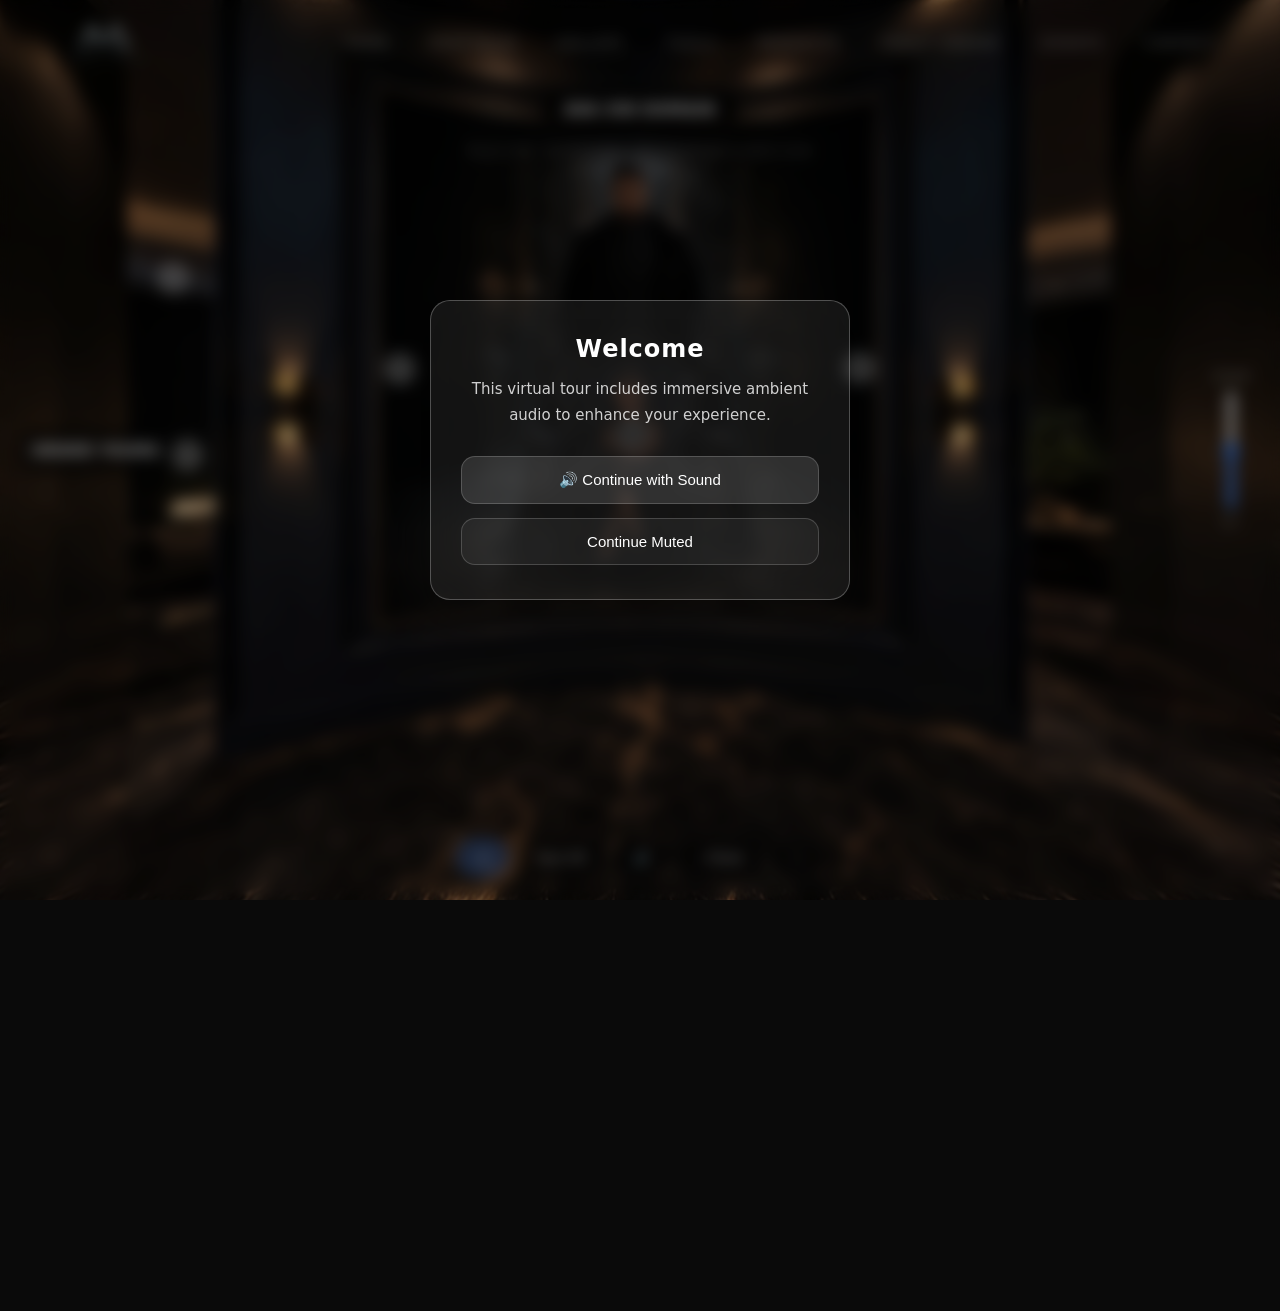
==== index.html @ 6f2251c4 "Add files via upload" ====
<!DOCTYPE html>
<html lang="en">
<head>
    <meta charset="UTF-8">
    <meta name="viewport" content="width=device-width, initial-scale=1.0, maximum-scale=1.0, user-scalable=no">
    <title>360 Virtual Tour Viewer</title>
    <link rel="stylesheet" href="./style.css">
</head>
<body>
<div id="audio-modal" class="audio-modal">
    <div class="audio-card">
        <h2>Welcome</h2>

        <p>
            This virtual tour includes immersive ambient audio to enhance your
            experience.
        </p>

        <div class="audio-actions">
            <button id="enable-audio" class="audio-btn primary">
                🔊 Continue with Sound
            </button>

            <button id="continue-muted" class="audio-btn">
                Continue Muted
            </button>
        </div>
    </div>
</div>

    <!-- 360 Panorama Viewer Element Layout Window Wrapper -->
    <div id="panorama"></div>
<nav>
<div class="container nav-wrapper">
    <div class="logo">
        <a href="../index.html">
            <img src="logo.png" alt="Ava Xin Logo">
            <span> </span>
        </a>
    </div>

    <input type="checkbox" id="menu-toggle" class="menu-toggle">
    <label for="menu-toggle" class="hamburger"><span>MENU</span> ☰</label>

   <div class="menu">
    <a href="../index.html">Home</a>
    <a href="#" onclick="comingSoon(event)">Portfolio</a>
    <a href="#" onclick="comingSoon(event)">Gallery</a>
    <a href="../viral-prompts/index.html">Tools</a> 
    <a href="../products/index.html">Products</a> 
    <a href="../family-studio-canvas/index.html">Family Canvas</a>
    <a href="../donate/index.html">Donate</a> 
    <a href="../contact/index.html">Contact</a>
</div>


</div>
</nav>

    <div id="hud">
    <div id="scene-title">AVA XIN DOMAIN</div>
    <div id="hint">Drag to look · Scroll to zoom · Click thumbnails to switch scene</div>
</div>
<div id="scene-switcher">
    <a class="scene-thumb order-btn" id="order-thumb" href="../contact/index.html">ORDER YOURS</a>
</div>
<div id="controls">
    <button class="ctrl-btn" id="autoplay-btn" onclick="toggleAutoplay()">⏸</button>
    <button class="ctrl-btn" id="gyro-btn" title="Toggle Gyro">Gyro Off</button>
    <button class="ctrl-btn" id="globalAudioToggle" title="Toggle Background Music">🔊</button>
    <button class="ctrl-btn" onclick="resetView()">⌂ Reset</button>
    <button class="ctrl-btn fullscreen-toggle" id="fullscreen-btn" onclick="toggleFullscreen()">⛶</button>
</div>
<div id="fov-slider">
    <label>ZOOM</label>
    <input type="range" id="fov" min="30" max="120" value="75" oninput="setFov(this.value)">
    <label id="fov-val">75°</label>
</div>



<footer>
<div class="container footer-grid">
    <div>
        <p>Developed by: Larrikin Manuel</p>
    </div>
    <div>
        <div class="footer-title">Quick Links</div>
        <ul>
            <li><a href="index.html">Home</a></li>
            <li><a href="portfolio.html">Portfolio</a></li>
            <li><a href="gallery.html">Gallery</a></li>
            <li><a href="products.html">Products</a></li>
        </ul>
    </div>
    <div>
        <div class="footer-title">Follow Me</div>
        <ul>
            <li><a href="#">Instagram</a></li>
            <li><a href="#">TikTok</a></li>
        </ul>
    </div>
</div>
<div class="copyright">
    &copy; 2026 Ava Xin. All rights reserved.
</div>
</footer>

<div id="comingSoonModal" class="modal-overlay">
<div class="modal-card">
  <h3>Feature Arriving Soon</h3>
  <p>We are currently building this section. Check back shortly!</p>
  <button class="btn modal-btn" onclick="closeModal()">Got it</button>
</div>
</div>

<!-- This instantly uses your existing CSS styles -->
<div id="errorModal" class="modal-overlay">
    <div class="modal-card">
        <h3>Error</h3>
        <p id="errorModalMessage">Order number not found. Please double-check and try again.</p>
        <button class="modal-btn" onclick="closeErrorModal()">Close</button>
    </div>
</div>

    
    <!-- Unified Media Pop-up Modal Window Panel Interface -->
    <div class="modal-overlay" id="mediaModal">
        <div class="modal-content">
            <!-- Close Button Element -->
            <button class="close-btn" id="closeModal">&times;</button>
            
            <!-- Dynamic Heading Title -->
            <h2 class="modal-title" id="modalTitle">TV Center Display</h2>
            
            <!-- Dynamic Context Feature Image -->
            <img src="" alt="Feature Art Frame Graphic" id="modalImage" style="width:100%; border-radius:8px; margin-bottom:15px; display:none;">
            
            <!-- Dynamic Subtext Descriptive Paragraph -->
            <p class="modal-subtext" id="modalSubtext">This is a custom subtext area.</p>
    
            <!-- Dynamic MP3 Audio Player Node -->
            <audio controls id="modalAudio">
                <source id="audioSource" src="" type="audio/mpeg">
                Your browser does not support the audio element.
            </audio>
        </div>
    </div>

    <!-- Background Music Audio Engine (Muted + Looping for Security Permissions) -->
<audio id="globalAmbientAudio" loop>
    <source src="alex-morgan-string-quartet-elegance-537464.mp3" type="audio/mpeg">
    Your browser does not support the audio element.
</audio>

    <!-- Custom Exterior JavaScript Architecture Links -->
    <script src="./pannellum.js"></script>
    <script src="./app.js"></script>
</body>
</html>
---- style.css ----
:root {
    /* Theme transformation: Replaced light blue canvas tokens with premium high-contrast values */
    --bg: #030712;               /* Deep black/dark blue studio void background */
    --primary: #ffffff;          /* Clean white typography baseline */
    --accent: #9333ea;           /* Premium radiant purple accent */
    --accent-secondary: #2563eb; /* Vibrant electric blue accent */
    --white: #111827;            /* Base panel surface card charcoal values */
    --text: #ffffff;             /* Universal white typography */
    --text-muted: #9ca3af;       /* Secondary body contrast alignment text */
}

* {
    margin: 0;
    padding: 0;
    box-sizing: border-box;
}

body {
    background: var(--bg);
    color: var(--text);
    font-family: 'Montserrat', sans-serif;
}

.container {
    width: 90%;
    max-width: 1400px;
    margin: auto;
}

.audio-modal{
    position:fixed;
    inset:0;
    display:flex;
    justify-content:center;
    align-items:center;

    background:rgba(0,0,0,.45);
    backdrop-filter:blur(8px);
    -webkit-backdrop-filter:blur(8px);

    z-index:9999;
}

.audio-card{

    width:min(420px,90vw);

    /* Same glass effect */
    background:rgba(255,255,255,.07);
    backdrop-filter:blur(25px);
    -webkit-backdrop-filter:blur(25px);

    border:1px solid rgba(255,255,255,.25);
    border-radius:20px;

    padding:34px 30px;

    box-shadow:0 15px 40px rgba(0,0,0,.3);

    color:#fff;
    text-align:center;
}

.audio-card h2{

    margin:0 0 14px;
    font-size:24px;
    font-weight:600;
    letter-spacing:.04em;
}

.audio-card p{

    margin:0;
    line-height:1.7;
    font-size:15px;
    opacity:.8;
}

.audio-actions{

    margin-top:28px;

    display:flex;
    flex-direction:column;
    gap:14px;
}

.audio-btn{

    width:100%;

    padding:14px 18px;

    color:#fff;
    font-size:15px;
    font-weight:500;

    background:rgba(255,255,255,.05);

    border:1px solid rgba(255,255,255,.18);
    border-radius:14px;

    cursor:pointer;

    transition:
        background .25s ease,
        border-color .25s ease,
        transform .25s ease,
        box-shadow .25s ease,
        text-shadow .25s ease;
}

.audio-btn:hover{

    background:rgba(255,255,255,.08);

    border-color:rgba(255,255,255,.35);

    text-shadow:0 0 10px rgba(255,255,255,.6);

    box-shadow:0 0 25px rgba(255,255,255,.12);

    transform:translateY(-2px);
}

.audio-btn.primary{

    background:rgba(255,255,255,.12);
}

.audio-btn.primary:hover{

    background:rgba(255,255,255,.18);
}

.audio-modal.hidden{

    opacity:0;
    visibility:hidden;
    pointer-events:none;

    transition:
        opacity .45s ease,
        visibility .45s ease;
}

/* ==========================================================================
   NAVIGATION HEADER
   ========================================================================== */
nav {
  background: transparent;     
  position: absolute;          /* Changed from sticky to absolute to sit on top of content */
  left: 0;                     /* Ensures it stretches from the left edge */
  right: 0;                    /* Ensures it stretches to the right edge */
  top: 0;
  z-index: 100;                /* Keeps the menu layered above the canvas/content */
}

.nav-wrapper {
  display: flex;
  justify-content: space-between;
  align-items: center;
  padding: 16px 0;             /* Tighter padding for a more compact, solid header bar */
  position: relative;
}

.logo {
  display: flex;
  flex-direction: column;
}

.logo img {
  width: 80px;
  height: auto;
  display: block;
}

.logo span {
  letter-spacing: 4px;
  font-size: 11px;
  color: var(--accent-secondary);
}

.logo h2 {
  color: #ffffff;
  font-family: 'Playfair Display', Georgia, serif;
  font-size: 36px;             /* Slightly optimized text size to match the cleaner header profile */
}

.menu {
  display: flex;
  gap: 40px;
  align-items: center;
}

/* MODIFIED: Muted base color and added transition */
.menu a {
  text-decoration: none;
  color: rgba(255, 255, 255, 0.65); /* Sleek, elegant semi-transparent silver */
  font-weight: 500;                 /* Slightly lighter weight for a high-end feel */
  text-transform: uppercase;
  font-size: 13px;
  letter-spacing: 1.5px;            /* Increased tracking for premium breathing room */
  transition: color 0.25s ease, text-shadow 0.25s ease; /* Fluid color fade animation */
}

/* ADDED: Interactive hover state that pulls colors from your brand gradient */
.menu a:hover {
  color: #9333ea;                   /* Transitions cleanly into your purple brand accent */
  text-shadow: 0 0 10px rgba(147, 51, 234, 0.4); /* Subtle upscale ambient neon glow */
}

/* ADDED: Active page indicator class (Optional use: add class="active" to current link in HTML) */
.menu a.active {
  color: var(--accent);
  font-weight: 600;
}

.btn, .submitOrderNumber {
  background: linear-gradient(135deg, var(--accent-secondary), var(--accent));
  color: white;
  text-decoration: none;
  padding: 10px 22px;          /* Cleaned up layout depth metrics */
  border-radius: 6px;
  font-weight: 600;
  transition: 0.3s ease;
  border: none;
  cursor: pointer;
  box-shadow: 0px 4px 15px rgba(147, 51, 234, 0.3);
}

.btn:hover {
  transform: translateY(-2px);
  box-shadow: 0px 6px 20px rgba(147, 51, 234, 0.5);
}

.menu-toggle {
  display: none;
}

.hamburger {
  display: none;
  font-size: 24px;
  cursor: pointer;
  color: var(--text);
  order: 2;
  align-items: center;
  gap: 8px;
  font-weight: 600;
}

.hamburger span {
  font-size: 13px;
  font-family: 'Montserrat', sans-serif;
  letter-spacing: 1px;
  text-transform: uppercase;
}




@media(max-width:992px){
    .hamburger { display: flex; }
    .menu {
        display: none;
        flex-direction: column;
        position: absolute;
        top: calc(100% + 12px);      /* Creates a clean gap below the header bar */
        left: 5%;                    /* Centers the floating box on mobile viewports */
        width: 90%;                  /* Prevents full-width spill for a cleaner card look */
        
        /* Core Glassmorphism Engine */
        background: rgba(255, 255, 255, 0.07);     
        backdrop-filter: blur(25px);               
        -webkit-backdrop-filter: blur(25px);       
        
        /* Elegant Glass Border & Radii Setup */
        border: 1px solid rgba(255, 255, 255, 0.25); 
        border-radius: 20px;         /* Match the sleek rounded corner look */
        
        padding: 30px 24px;
        box-shadow: 0 15px 40px rgba(0, 0, 0, 0.3);
        gap: 20px;
        text-align: left;            /* Left-aligned to copy the reference look perfectly */
    }
    
    /* Sleek link layout & crisp text styling */
    .menu a { 
        color: #ffffff; 
        font-weight: 500;
        font-size: 15px;
        letter-spacing: 0.03em;
        display: block;
        padding-bottom: 12px; 
        /* Adds the clean divider line between menu links from your image */
        border-bottom: 1px solid rgba(255, 255, 255, 0.1); 
        transition: text-shadow 0.2s ease, opacity 0.2s ease;
    }
    
    /* Removes the bottom line border from the last link in the list */
    .menu a:last-child {
        border-bottom: none;
        padding-bottom: 0;
    }
    
    /* MODIFIED: Only the text illuminates with a soft white glow */
    .menu a:hover {
        color: #ffffff;          
        text-shadow: 0 0 10px rgba(255, 255, 255, 0.6); /* Clean, atmospheric text luminescence */
        opacity: 1;                                    /* Ensures text stays fully crisp while glowing */
    }
    
    .menu-toggle:checked ~ .menu { display: flex; }
    .nav-btn { padding: 10px 18px; font-size: 13px; }

  #hud {
        position: absolute;
        left: 50%;
        top: 20px;
        transform: translateX(-50%);
        text-align: center;
        width: 100%;
        
        /* Adjusts spacing on mobile displays so it does not collide with your burger menu header */
        top: 70px; 
        pointer-events: none;
        z-index: 10;
    }
    
    #scene-title {
        font-size: 16px;
    }
}


/* ==========================================================================
   CONTACT PAGE TARGET LAYOUT RULES
   ========================================================================== */
.contact-section {
    padding: 60px 0;
}

.booking-grid {
    display: grid;
    grid-template-columns: 1.2fr 0.8fr;
    gap: 40px;
    align-items: start;
}

.section-title {
    font-family: 'Playfair Display', Georgia, serif;
    font-size: 3rem;
    color: #ffffff;
    margin-bottom: 25px;
}

.card {
    background: #111827;           /* Upgraded block panels to charcoal dark room profiles */
    border-radius: 16px;
    padding: 40px;
    box-shadow: 0 20px 45px rgba(0, 0, 0, 0.5);
    border: 1px solid #1f2937;
}

form {
    display: flex;
    flex-direction: column;
    gap: 20px;
}

input, select, textarea {
    padding: 16px;
    border: 1px solid #374151;    /* Clean dark grey field perimeter tracks */
    border-radius: 8px;
    font-family: inherit;
    font-size: 14px;
    color: #ffffff;                /* Input text becomes crisp white */
    background: #1f2937;           /* Clean dark insert canvas container slot look */
    transition: border-color 0.3s ease, box-shadow 0.3s ease;
}

input:focus, select:focus, textarea:focus {
    outline: none;
    border-color: #2563eb;         /* Focus glowing border indicator tracker keys */
    box-shadow: 0 0 10px rgba(37, 99, 235, 0.2);
}

textarea {
    min-height: 160px;
    resize: vertical;
}

/* ==========================================================================
   STATS DETAILS PANEL RULES
   ========================================================================== */
.stats-list {
    list-style: none;
    margin-top: 20px;
}

.stats-list li {
    display: flex;
    justify-content: space-between;
    padding: 14px 0;
    border-bottom: 1px solid #1f2937; /* Dark framing split dividers lines */
    font-size: 15px;
}

.stats-list li span:first-child {
    font-weight: 600;
    color: var(--text-muted);     /* Secondary descriptive content elements text colors mapping */
}

.stats-list li span:last-child {
    font-weight: 700;
    color: #9333ea;                /* Price nodes highlights shift to accent purple keys */
}

.contact-meta-info {
    margin-top: 30px;
    font-size: 14px;
    color: var(--text-muted);
    line-height: 1.6;
}

/* ==========================================================================
   GLOBAL BRAND FOOTER
   ========================================================================== */
footer { 
    background: #030712; 
    margin-top: 80px; 
    border-top: 1px solid #1f2937; 
}
.footer-grid { 
    display: grid; 
    grid-template-columns: 2fr 1fr 1fr 1fr; 
    gap: 40px; 
    padding: 60px 0; 
}
.footer-title { 
    color: #ffffff; 
    margin-bottom: 15px; 
    font-weight: 600; 
}
footer ul { list-style: none; }
footer li { margin-bottom: 10px; }
footer a { text-decoration: none; color: var(--text-muted); transition: color 0.2s ease; }
footer a:hover { color: #2563eb; }
.copyright { text-align: center; padding: 20px; color: #4b5563; border-top: 1px solid #1f2937; }

/* ==========================================================================
   CUSTOM POPUP MODAL
   ========================================================================== */
.modal-overlay {
    display: none;
    position: fixed;
    top: 0;
    left: 0;
    width: 100%;
    height: 100%;
    background: rgba(3, 7, 18, 0.85); /* Solid translucent glass backdrop */
    backdrop-filter: blur(8px);
    z-index: 1000;
    justify-content: center;
    align-items: center;
}

.modal-card {
    background: #111827;
    padding: 40px;
    border-radius: 16px;
    max-width: 400px;
    width: 90%;
    text-align: center;
    box-shadow: 0 25px 60px rgba(0, 0, 0, 0.6);
    border: 1px solid #1f2937;
    animation: modalFadeIn 0.3s ease forwards;
}

.modal-card h3 {
    font-family: 'Playfair Display', Georgia, serif;
    font-size: 28px;
    color: #ffffff;
    margin-bottom: 12px;
}

.modal-card p {
    color: var(--text-muted);
    font-size: 15px;
    line-height: 1.5;
    margin-bottom: 28px;
}

.modal-btn {
    width: 100%;
    padding: 14px;
    background: linear-gradient(135deg, #2563eb, #9333ea); /* Connects button structures directly to global theme elements */
    color: #ffffff;
    border: none;
    border-radius: 6px;
    font-weight: 600;
    cursor: pointer;
}

/* ==========================================================================
   RESPONSIVE LAYOUT BREAKPOINTS
   ========================================================================== */
@media(max-width: 992px) {
    .booking-grid { grid-template-columns: 1fr; gap: 30px; }
    .footer-grid { grid-template-columns: 1fr; }
}

* {
    box-sizing: border-box;
    margin: 0;
    padding: 0;
}

html, body {
    width: 100%;
    height: 100%;
    overflow: hidden;
    font-family: 'Segoe UI', Tahoma, Geneva, Verdana, sans-serif;
}

/* 360 Viewer Container */
#panorama {
    width: 100vw;
    height: 100vh;
    display: block;
    background-color: #000;
    
    /* CRITICAL FOR PHONES: Stops the phone web browser from blocking custom finger swipes */
    touch-action: none; 
}

/* Ensure the canvas element inside follows the rule */
#panorama canvas {
    touch-action: none;
}

/* Ensure the modal text box ignores the page pinch scale */
.modal-overlay, .modal-content, textarea {
    touch-action: auto !important; 
}

/* Custom Glowing Hotspot Style */
.custom-hotspot {
    height: 24px;
    width: 25px;
     background: rgba(255, 255, 255, 0.3);
    border-radius: 50%;
    border-radius: 50%;
    cursor: pointer;
    box-shadow: 0 0 10px rgba(255, 255, 255, 0.8), inset 0 0 5px #fff;
    display: flex;
    align-items: center;
    justify-content: center;
    transition: transform 0.2s ease;
    animation: pulsateGlow 2s infinite ease-in-out;
}

.custom-hotspot::after {
    content: '';
    width: 10px;
    height: 10px;
    background: #fff;
    border-radius: 50%;
}

.custom-hotspot:hover {
    transform: scale(1.2);
    background: #ffffff;
    box-shadow: 0 0 15px #ffffff;
}

/*@keyframes pulsateGlow {
    0% { transform: scale(0.95); opacity: 0.7; }
    50% { transform: scale(1.05); opacity: 1; box-shadow: 0 0 15px rgba(255,255,255,0.9); }
    100% { transform: scale(0.95); opacity: 0.7; }
} */

/* Modal Window Styles */
.modal-overlay {
    position: fixed;
    top: 0; left: 0;
    width: 100%; height: 100%;
    background: rgba(0, 0, 0, 0.4);
    backdrop-filter: blur(8px); /* Frost-blur filter background accent layer */
    -webkit-backdrop-filter: blur(8px);
    display: flex;
    align-items: center;
    justify-content: center;
    opacity: 0;
    pointer-events: none;
    transition: opacity 0.3s ease;
    z-index: 1000;
}

.modal-overlay.active {
    opacity: 1;
    pointer-events: auto;
}


.modal-content {
    background: rgba(255, 255, 255, 0.85);
    backdrop-filter: blur(10px);
    border: 1px solid rgba(255, 255, 255, 0.4);
    padding: 30px;
    border-radius: 16px;
    width: 90%;
    max-width: 440px;
    position: relative;
    box-shadow: 0 10px 30px rgba(0, 0, 0, 0.2);
    box-sizing: border-box;
}


.modal-overlay.active .modal-content {
    transform: translateY(0);
}

.close-btn {
    position: absolute;
    top: 15px; right: 15px;
    background: none; border: none;
    font-size: 1.8rem; color: #555;
    cursor: pointer;
    transition: color 0.2s ease;
}

.close-btn:hover {
    color: #333;
}

.modal-title {
    font-size: 1.5rem;
    color: #333;
    margin-bottom: 8px;
}

.modal-subtext {
    font-size: 0.95rem;
    color: #666;
    line-height: 1.5;
    margin-bottom: 20px;
}

audio {
    width: 100%;
    margin-top: 10px;
    outline: none;
}

/* Music button inherits shared control styling from the bottom controls bar */
#globalAudioToggle {
    background: rgba(0, 0, 0, 0.65);
    border: 1px solid rgba(255, 255, 255, 0.15);
    backdrop-filter: blur(12px);
    color: #fff;
    padding: 10px 18px;
    border-radius: 24px;
    font-family: inherit;
    font-size: 13px;
    font-weight: 600;
    cursor: pointer;
    transition: all 0.2s ease;
    display: inline-flex;
    align-items: center;
    justify-content: center;
    gap: 6px;
    text-decoration: none;
}

#globalAudioToggle:hover {
    background: rgba(255, 255, 255, 0.15);
    border-color: rgba(255, 255, 255, 0.3);
    transform: translateY(-1px);
}



    * { margin: 0; padding: 0; box-sizing: border-box; }
    body { background: #0a0a0a; font-family: 'Segoe UI', system-ui, sans-serif; overflow: hidden; width: 100vw; height: 100vh; }
    #canvas-container { width: 100vw; height: 100vh; cursor: grab; }
    #canvas-container:active { cursor: grabbing; }
    canvas { display: block; }

    #hud { position: fixed; top: 90px; left: 50%; transform: translateX(-50%); display: flex; flex-direction: column; align-items: center; gap: 8px; z-index: 10; pointer-events: none; }
    #scene-title { background: rgba(0,0,0,0.65); border: 1px solid rgba(255,255,255,0.15); backdrop-filter: blur(12px); color: #fff; padding: 10px 24px; border-radius: 30px; font-size: 15px; font-weight: 700; letter-spacing: 0.04em; }
    #hint { background: rgba(0,0,0,0.45); border: 1px solid rgba(255,255,255,0.08); backdrop-filter: blur(8px); color: rgba(255,255,255,0.55); padding: 5px 14px; border-radius: 20px; font-size: 11px; }

    #scene-switcher { position: fixed; left: 20px; top: 50%; transform: translateY(-50%); display: flex; flex-direction: column; gap: 10px; z-index: 10; }
    .scene-thumb { width: 76px; height: 50px; border-radius: 10px; overflow: hidden; cursor: pointer; border: 2px solid rgba(255,255,255,0.12); transition: all 0.22s; position: relative; box-shadow: 0 2px 12px rgba(0,0,0,0.5); }
    .scene-thumb:hover { border-color: rgba(255,255,255,0.5); transform: scale(1.07); }
    .scene-thumb.active { border-color: #3b82f6; box-shadow: 0 0 0 2px rgba(59,130,246,0.45), 0 4px 16px rgba(0,0,0,0.6); }
    .scene-thumb img { width: 100%; height: 100%; object-fit: cover; display: block; }
    .thumb-label { position: absolute; bottom: 0; left: 0; right: 0; background: rgba(0,0,0,0.62); color: #fff; font-size: 9px; text-align: center; padding: 2px 0; font-weight: 600; letter-spacing: 0.04em; }

    /* When the thumbnail is used as an order button */
    .scene-thumb.order-btn {
        display: inline-flex;
        align-items: center;
        justify-content: center;
        width: auto;
        min-width: 80px;
        height: 40px;
        padding: 6px 10px;
        border-radius: 12px;
        background: rgba(0,0,0,0.65);
        border: 1px solid rgba(255,255,255,0.12);
        color: #fff;
        font-weight: 700;
        text-decoration: none;
        box-shadow: 0 4px 12px rgba(0,0,0,0.35);
    }

    .scene-thumb.order-btn:hover { transform: none; background: rgba(255,255,255,0.05); }

    #controls { position: fixed; bottom: 24px; left: 50%; transform: translateX(-50%); display: flex; gap: 10px; z-index: 10; flex-wrap: nowrap; justify-content: center; }
    .ctrl-btn { background: rgba(0,0,0,0.65); border: 1px solid rgba(255,255,255,0.15); backdrop-filter: blur(12px); color: #fff; padding: 10px 18px; border-radius: 24px; font-size: 13px; cursor: pointer; transition: all 0.2s; text-decoration: none; display: inline-flex; align-items: center; justify-content: center; }
    .ctrl-btn:hover { background: rgba(255,255,255,0.15); border-color: rgba(255,255,255,0.3); }
    .ctrl-btn.active { background: rgba(59,130,246,0.4); border-color: rgba(59,130,246,0.6); }

    body.is-fullscreen #hud,
    body.is-fullscreen #scene-switcher,
    body.is-fullscreen #fov-slider {
        opacity: 0;
        visibility: hidden;
        pointer-events: none;
    }

    /* Keep only fullscreen toggle visible when in fullscreen */
    body.is-fullscreen #controls {
        opacity: 1;
        visibility: visible;
        pointer-events: auto;
        left: auto !important;
        right: 0 !important;
        transform: none !important;
        width: auto !important;
        justify-content: flex-end !important;
    }

    body.is-fullscreen #controls .ctrl-btn:not(.fullscreen-toggle) {
        display: none !important;
    }

    /* Hide HUD container and scene-switcher explicitly */
    body.is-fullscreen #hud,
    body.is-fullscreen #scene-switcher {
        display: none !important;
    }

    /* Ensure fullscreen toggle is still visible and accessible in fullscreen */
    body.is-fullscreen .fullscreen-toggle {
        display: inline-flex !important;
        position: fixed !important;
        bottom: 20px !important;
        right: 20px !important;
        left: auto !important;
        top: auto !important;
        z-index: 100000 !important;
        pointer-events: auto !important;
    }

    #fov-slider { position: fixed; right: 24px; top: 50%; transform: translateY(-50%); display: flex; flex-direction: column; align-items: center; gap: 8px; z-index: 10; }
    #fov-slider label { color: rgba(255,255,255,0.45); font-size: 10px; font-weight: 600; letter-spacing: 0.08em; }
    input[type=range] { writing-mode: vertical-lr; direction: rtl; height: 120px; accent-color: #3b82f6; }

    #fade-overlay { position: fixed; inset: 0; background: #000; opacity: 0; pointer-events: none; transition: opacity 0.35s; z-index: 5; }
    #fade-overlay.fading { opacity: 1; }

    #loading { position: fixed; inset: 0; display: flex; flex-direction: column; align-items: center; justify-content: center; background: #0a0a0a; z-index: 100; gap: 16px; transition: opacity 0.4s; }
    .spinner { width: 48px; height: 48px; border: 3px solid rgba(255,255,255,0.1); border-top-color: #3b82f6; border-radius: 50%; animation: spin 0.8s linear infinite; }
    @keyframes spin { to { transform: rotate(360deg); } }
    #loading p { color: rgba(255,255,255,0.5); font-size: 14px; }
    #loading-bar-wrap { width: 200px; height: 3px; background: rgba(255,255,255,0.1); border-radius: 2px; overflow: hidden; }
    #loading-bar { height: 100%; background: #3b82f6; width: 0%; transition: width 0.3s; border-radius: 2px; }

    @media (max-width: 768px) {
        #hud { top: 12px; gap: 6px; }
        #scene-title { padding: 8px 16px; font-size: 13px; }
        #hint { padding: 4px 10px; font-size: 10px; }

        #scene-switcher { left: 12px; gap: 8px; }
        .scene-thumb { width: 58px; height: 38px; border-radius: 8px; }

        #controls { bottom: 16px; gap: 8px; }
        .ctrl-btn { padding: 8px 12px; font-size: 12px; border-radius: 20px; }

        #fov-slider { right: 12px; gap: 6px; }
        #fov-slider label { font-size: 9px; }
        input[type=range] { height: 90px; }

        #globalAudioToggle {
            padding: 8px 12px;
            font-size: 0.8rem;
        }

        .modal-content { width: 94%; padding: 20px; max-width: 360px; }
        .modal-title { font-size: 1.2rem; }
        .modal-subtext { font-size: 0.85rem; }
    }
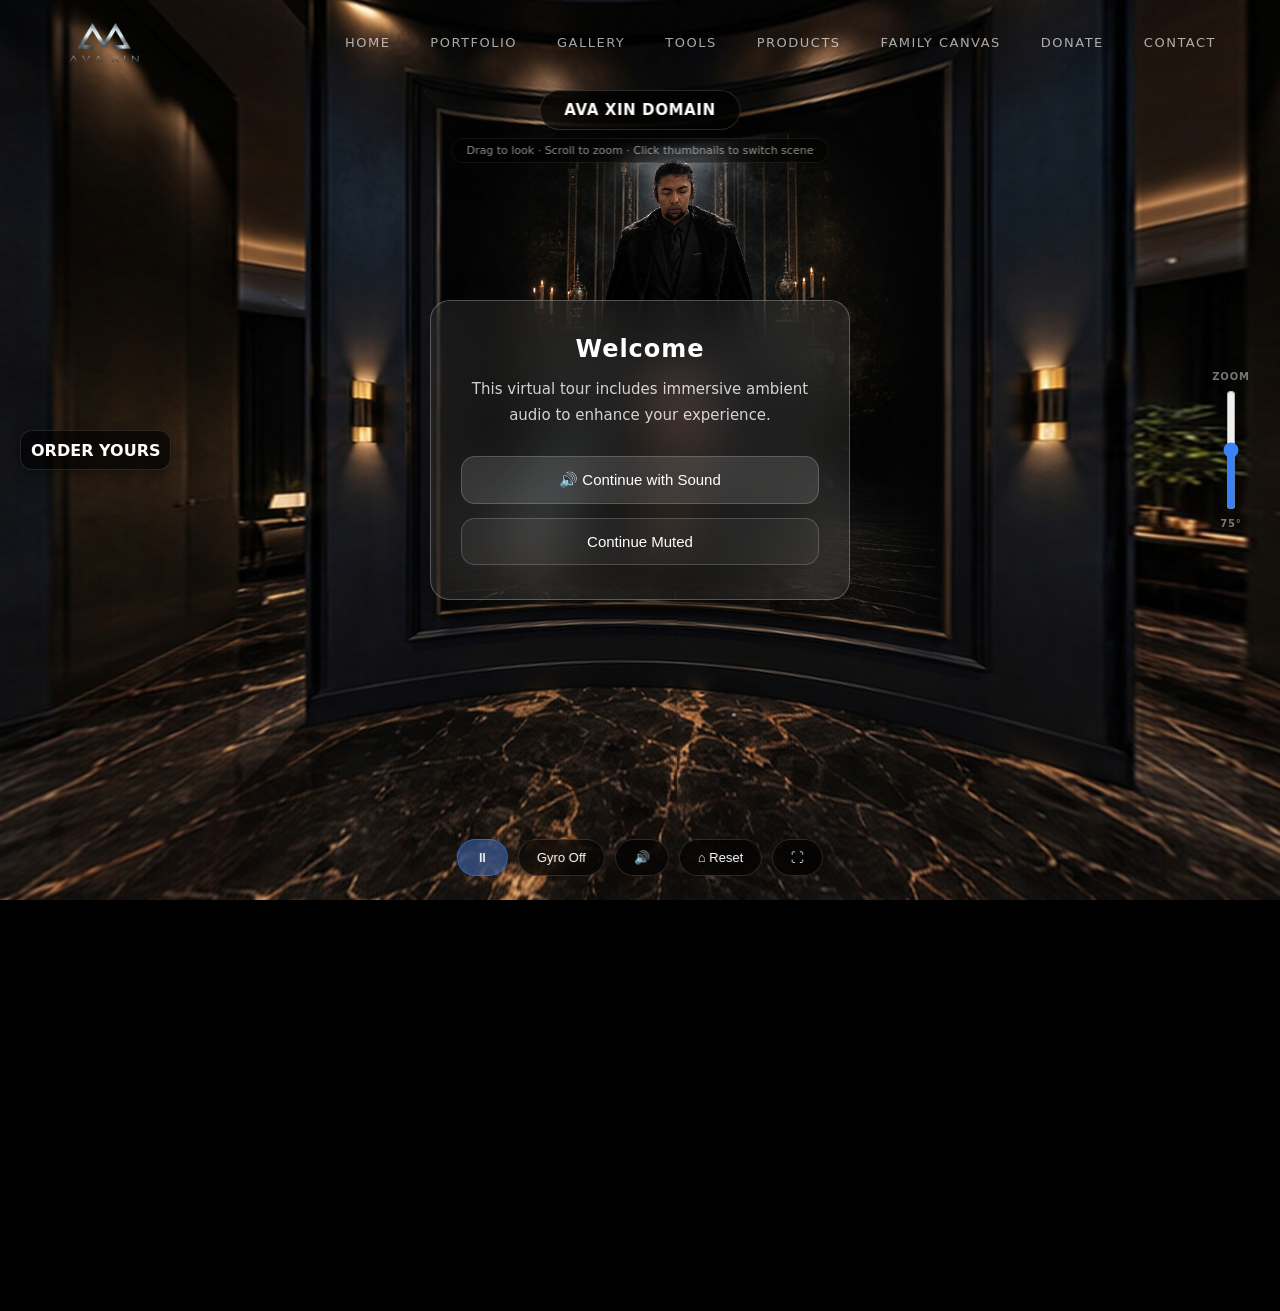
==== commit a4801cc7: "update files from home" ====
--- a/index.html
+++ b/index.html
@@ -134,7 +134,9 @@
             <h2 class="modal-title" id="modalTitle">TV Center Display</h2>
             
             <!-- Dynamic Context Feature Image -->
-            <img src="" alt="Feature Art Frame Graphic" id="modalImage" style="width:100%; border-radius:8px; margin-bottom:15px; display:none;">
+            <div class="modal-image-shell" id="modalImageShell">
+                <img src="" alt="Feature Art Frame Graphic" id="modalImage" style="width:100%; border-radius:8px; margin-bottom:15px; display:none;">
+            </div>
             
             <!-- Dynamic Subtext Descriptive Paragraph -->
             <p class="modal-subtext" id="modalSubtext">This is a custom subtext area.</p>
--- a/style.css
+++ b/style.css
@@ -7,6 +7,8 @@
     --white: #111827;            /* Base panel surface card charcoal values */
     --text: #ffffff;             /* Universal white typography */
     --text-muted: #9ca3af;       /* Secondary body contrast alignment text */
+    --hotspot-size: 120px;
+    --hotspot-scale: 1;
 }
 
 * {
@@ -26,6 +28,8 @@
     max-width: 1400px;
     margin: auto;
 }
+
+
 
 .audio-modal{
     position:fixed;
@@ -34,12 +38,21 @@
     justify-content:center;
     align-items:center;
 
-    background:rgba(0,0,0,.45);
-    backdrop-filter:blur(8px);
-    -webkit-backdrop-filter:blur(8px);
+    opacity:1;
+    visibility:visible;
+
+    transition:opacity .4s ease, visibility .4s ease;
 
     z-index:9999;
 }
+
+.audio-modal.hidden{
+    opacity:0;
+    visibility:hidden;
+    pointer-events:none;
+}
+
+
 
 .audio-card{
 
@@ -59,6 +72,25 @@
 
     color:#fff;
     text-align:center;
+        animation:modalIn .55s cubic-bezier(.22,1,.36,1);
+
+}
+
+
+
+@keyframes modalIn{
+
+    from{
+
+        opacity:0;
+        transform:translateY(25px) scale(.96);
+    }
+
+    to{
+
+        opacity:1;
+        transform:translateY(0) scale(1);
+    }
 }
 
 .audio-card h2{
@@ -522,6 +554,11 @@
     height: 100%;
     overflow: hidden;
     font-family: 'Segoe UI', Tahoma, Geneva, Verdana, sans-serif;
+    -webkit-text-size-adjust: 100%;
+    text-size-adjust: 100%;
+    touch-action: none;
+    overscroll-behavior: none;
+    background: #000;
 }
 
 /* 360 Viewer Container */
@@ -547,13 +584,20 @@
 
 /* Custom Glowing Hotspot Style */
 .custom-hotspot {
-    height: 24px;
-    width: 25px;
-     background: rgba(255, 255, 255, 0.3);
+    width: var(--hotspot-size);
+    height: var(--hotspot-size);
+    background: transparent !important;
+
+    min-width: 150px;
+    min-height: 220px;
+
+    max-width: 10;
+    max-height: 20px;
+    background: rgba(255, 255, 255, 0.3);
     border-radius: 50%;
-    border-radius: 50%;
+    border-radius: 0;
     cursor: pointer;
-    box-shadow: 0 0 10px rgba(255, 255, 255, 0.8), inset 0 0 5px #fff;
+    /*box-shadow: 0 0 10px rgba(255, 255, 255, 0.8), inset 0 0 5px #fff;*/
     display: flex;
     align-items: center;
     justify-content: center;
@@ -561,18 +605,37 @@
     animation: pulsateGlow 2s infinite ease-in-out;
 }
 
+.custom-hotspot.heroimage {
+    width: 350px !important;
+    height: 1000px !important;
+    min-width: 350 !important;
+    max-width: 1000px !important;
+    min-height: 350px !important;
+    max-height: 1000px !important;
+    background: transparent !important;
+    border-radius: 0% !important; 
+    border: none !important;
+    animation: none !important; /* Stops the pulsating animation */
+}
+
+.custom-hotspot.heroimage::after {
+   display: none !important;
+}
+
 .custom-hotspot::after {
     content: '';
-    width: 10px;
-    height: 10px;
-    background: #fff;
+    width: calc(var(--hotspot-size) * 0.55);
+    height: calc(var(--hotspot-size) * 0.55);
+    background: transparent !important;
     border-radius: 50%;
+    display: none !important;
+
 }
 
 .custom-hotspot:hover {
     transform: scale(1.2);
-    background: #ffffff;
-    box-shadow: 0 0 15px #ffffff;
+    /*background: #ffffff;*/
+    /*box-shadow: 0 0 15px #ffffff;*/
 }
 
 /*@keyframes pulsateGlow {
@@ -584,11 +647,10 @@
 /* Modal Window Styles */
 .modal-overlay {
     position: fixed;
-    top: 0; left: 0;
-    width: 100%; height: 100%;
-    background: rgba(0, 0, 0, 0.4);
-    backdrop-filter: blur(8px); /* Frost-blur filter background accent layer */
-    -webkit-backdrop-filter: blur(8px);
+    inset: 0;
+    width: 100vw;
+    height: 100vh;
+    background: rgba(0, 0, 0, 0.96);
     display: flex;
     align-items: center;
     justify-content: center;
@@ -596,6 +658,7 @@
     pointer-events: none;
     transition: opacity 0.3s ease;
     z-index: 1000;
+    padding: 24px;
 }
 
 .modal-overlay.active {
@@ -603,32 +666,91 @@
     pointer-events: auto;
 }
 
+.modal-overlay.active .modal-content {
+    opacity: 1;
+    transform: scale(1);
+}
 
 .modal-content {
-    background: rgba(255, 255, 255, 0.85);
-    backdrop-filter: blur(10px);
-    border: 1px solid rgba(255, 255, 255, 0.4);
-    padding: 30px;
-    border-radius: 16px;
-    width: 90%;
-    max-width: 440px;
+    width: min(92vw, 1100px);
+    height: min(88vh, 860px);
+    max-width: 1100px;
+    max-height: 860px;
     position: relative;
-    box-shadow: 0 10px 30px rgba(0, 0, 0, 0.2);
+    background: transparent;
+    padding: 0;
+    border: none;
+    border-radius: 0;
+    box-shadow: none;
     box-sizing: border-box;
-}
-
-
-.modal-overlay.active .modal-content {
-    transform: translateY(0);
-}
+    touch-action: none;
+    user-select: none;
+    -webkit-user-select: none;
+    overflow: hidden;
+    opacity: 0;
+    transform: scale(0.96);
+    transition: opacity 0.25s ease, transform 0.25s ease;
+}
+
+.modal-image-shell {
+    width: 100%;
+    height: 100%;
+    overflow: hidden;
+    display: flex;
+    align-items: center;
+    justify-content: center;
+    background: transparent;
+    touch-action: none;
+    border: 12px solid rgba(0, 0, 0, 0.7);
+    box-sizing: border-box;
+    border-radius: 18px;
+    box-shadow: 0 20px 60px rgba(0, 0, 0, 0.45);
+}
+
+#modalImage {
+    display: block;
+    width: 100%;
+    height: 100%;
+    max-width: 100%;
+    max-height: 100%;
+    object-fit: contain;
+    transform-origin: center center;
+    transition: transform 0.12s ease-out;
+    touch-action: none;
+    user-select: none;
+    -webkit-user-select: none;
+    -webkit-user-drag: none;
+    border: 0;
+    box-sizing: border-box;
+}
+
+.modal-title,
+.modal-subtext {
+    touch-action: none;
+    user-select: none;
+    -webkit-user-select: none;
+}
+
 
 .close-btn {
     position: absolute;
-    top: 15px; right: 15px;
-    background: none; border: none;
-    font-size: 1.8rem; color: #555;
+    top: 18px;
+    right: 18px;
+    z-index: 3;
+    background: rgba(0, 0, 0, 0.45);
+    border: none;
+    border-radius: 999px;
+    width: 40px;
+    height: 40px;
+    font-size: 1.8rem;
+    color: #fff;
     cursor: pointer;
-    transition: color 0.2s ease;
+    transition: background 0.2s ease, transform 0.2s ease;
+}
+
+.close-btn:hover {
+    background: rgba(0, 0, 0, 0.7);
+    transform: scale(1.05);
 }
 
 .close-btn:hover {
@@ -636,22 +758,48 @@
 }
 
 .modal-title {
-    font-size: 1.5rem;
-    color: #333;
-    margin-bottom: 8px;
+    position: absolute;
+    top: 24px;
+    left: 24px;
+    z-index: 2;
+    font-size: clamp(1.4rem, 2.2vw, 2rem);
+    font-weight: 700;
+    letter-spacing: 0.04em;
+    color: #fff;
+    margin: 0;
+    text-shadow: 0 2px 12px rgba(0, 0, 0, 0.7);
 }
 
 .modal-subtext {
-    font-size: 0.95rem;
-    color: #666;
-    line-height: 1.5;
-    margin-bottom: 20px;
+    position: absolute;
+    right: 24px;
+    bottom: 8%;
+    transform: none;
+    z-index: 2;
+    width: min(34vw, 320px);
+    max-height: 78vh;
+    overflow: hidden;
+    font-size: clamp(0.9rem, 1.05vw, 1.05rem);
+    color: #f3f4f6;
+    line-height: 1.7;
+    margin: 0;
+    text-align: left;
+    text-shadow: 0 2px 10px rgba(0, 0, 0, 0.6);
+    white-space: pre-line;
+    animation: creditsScroll 20s linear infinite;
+    will-change: transform;
+}
+
+@keyframes creditsScroll {
+    0% { transform: translateY(115%); }
+    100% { transform: translateY(-140%); }
 }
 
 audio {
     width: 100%;
     margin-top: 10px;
     outline: none;
+    display: none !important;
 }
 
 /* Music button inherits shared control styling from the bottom controls bar */
@@ -800,8 +948,97 @@
             font-size: 0.8rem;
         }
 
-        .modal-content { width: 94%; padding: 20px; max-width: 360px; }
-        .modal-title { font-size: 1.2rem; }
-        .modal-subtext { font-size: 0.85rem; }
-    }
+        .modal-overlay {
+            padding: 12px;
+        }
+
+        .modal-content {
+            width: 100%;
+            height: 100%;
+            max-width: none;
+            max-height: none;
+            padding: 0;
+        }
+
+        .modal-image-shell {
+            border-width: 12px;
+            border-radius: 16px;
+        }
+
+        .modal-title {
+            font-size: 1.05rem;
+            top: 12px;
+            left: 12px;
+        }
+
+        .modal-subtext {
+            right: 12px;
+            bottom: 8%;
+            width: min(46vw, 220px);
+            max-height: 74vh;
+            font-size: 0.8rem;
+            line-height: 1.45;
+        }
+
+        /* Fullscreen styles for mobile */
+        body.is-fullscreen #hud,
+        body.is-fullscreen #scene-switcher,
+        body.is-fullscreen #fov-slider {
+            opacity: 0;
+            visibility: hidden;
+            pointer-events: none;
+        }
+
+        body.is-fullscreen #controls {
+            opacity: 1;
+            visibility: visible;
+            pointer-events: auto;
+            left: auto !important;
+            right: 0 !important;
+            transform: none !important;
+            width: auto !important;
+            justify-content: flex-end !important;
+            bottom: 12px !important;
+        }
+
+        body.is-fullscreen #controls .ctrl-btn:not(.fullscreen-toggle) {
+            display: none !important;
+        }
+
+        body.is-fullscreen #hud,
+        body.is-fullscreen #scene-switcher {
+            display: none !important;
+        }
+
+        body.is-fullscreen .fullscreen-toggle {
+            display: inline-flex !important;
+            position: fixed !important;
+            bottom: 12px !important;
+            right: 12px !important;
+            left: auto !important;
+            top: auto !important;
+            z-index: 100000 !important;
+            pointer-events: auto !important;
+        }
+
+        .custom-hotspot {
+    min-width: 30px;
+    min-height: 50px;
+    max-width: 10;
+    max-height: 20px;
+    background: transparent !important;
   
+}
+
+.custom-hotspot.heroimage {
+    width: 100px !important;
+    height: 400px !important;
+    min-width: 120 !important;
+    max-width: 400px !important;
+    min-height: 120px !important;
+    max-height: 400px !important;
+    background: transparent !important;
+   
+}
+        
+    }
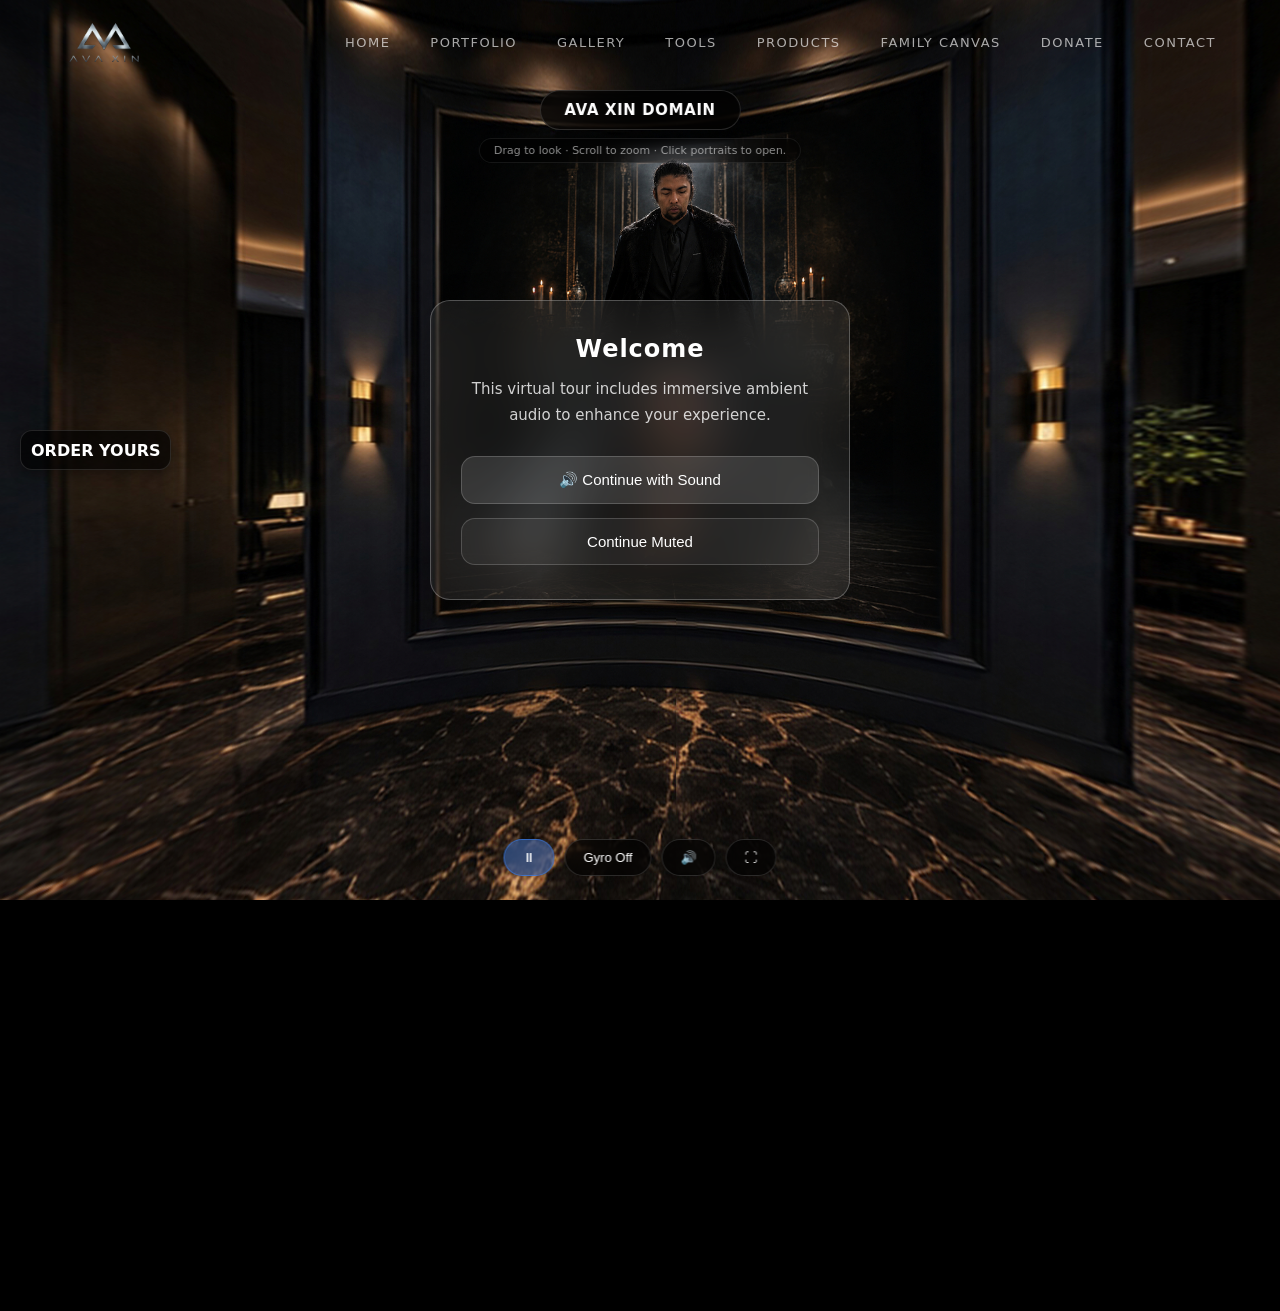
==== commit e06ba2f1: "Add files via upload" ====
--- a/index.html
+++ b/index.html
@@ -59,7 +59,7 @@
 
     <div id="hud">
     <div id="scene-title">AVA XIN DOMAIN</div>
-    <div id="hint">Drag to look · Scroll to zoom · Click thumbnails to switch scene</div>
+    <div id="hint">Drag to look · Scroll to zoom · Click portraits to open.</div>
 </div>
 <div id="scene-switcher">
     <a class="scene-thumb order-btn" id="order-thumb" href="../contact/index.html">ORDER YOURS</a>
@@ -68,14 +68,9 @@
     <button class="ctrl-btn" id="autoplay-btn" onclick="toggleAutoplay()">⏸</button>
     <button class="ctrl-btn" id="gyro-btn" title="Toggle Gyro">Gyro Off</button>
     <button class="ctrl-btn" id="globalAudioToggle" title="Toggle Background Music">🔊</button>
-    <button class="ctrl-btn" onclick="resetView()">⌂ Reset</button>
     <button class="ctrl-btn fullscreen-toggle" id="fullscreen-btn" onclick="toggleFullscreen()">⛶</button>
 </div>
-<div id="fov-slider">
-    <label>ZOOM</label>
-    <input type="range" id="fov" min="30" max="120" value="75" oninput="setFov(this.value)">
-    <label id="fov-val">75°</label>
-</div>
+
 
 
 
--- a/style.css
+++ b/style.css
@@ -777,7 +777,7 @@
     transform: none;
     z-index: 2;
     width: min(34vw, 320px);
-    max-height: 78vh;
+    max-height: 156vh;
     overflow: hidden;
     font-size: clamp(0.9rem, 1.05vw, 1.05rem);
     color: #f3f4f6;
@@ -975,7 +975,7 @@
             right: 12px;
             bottom: 8%;
             width: min(46vw, 220px);
-            max-height: 74vh;
+            max-height: 148vh;
             font-size: 0.8rem;
             line-height: 1.45;
         }
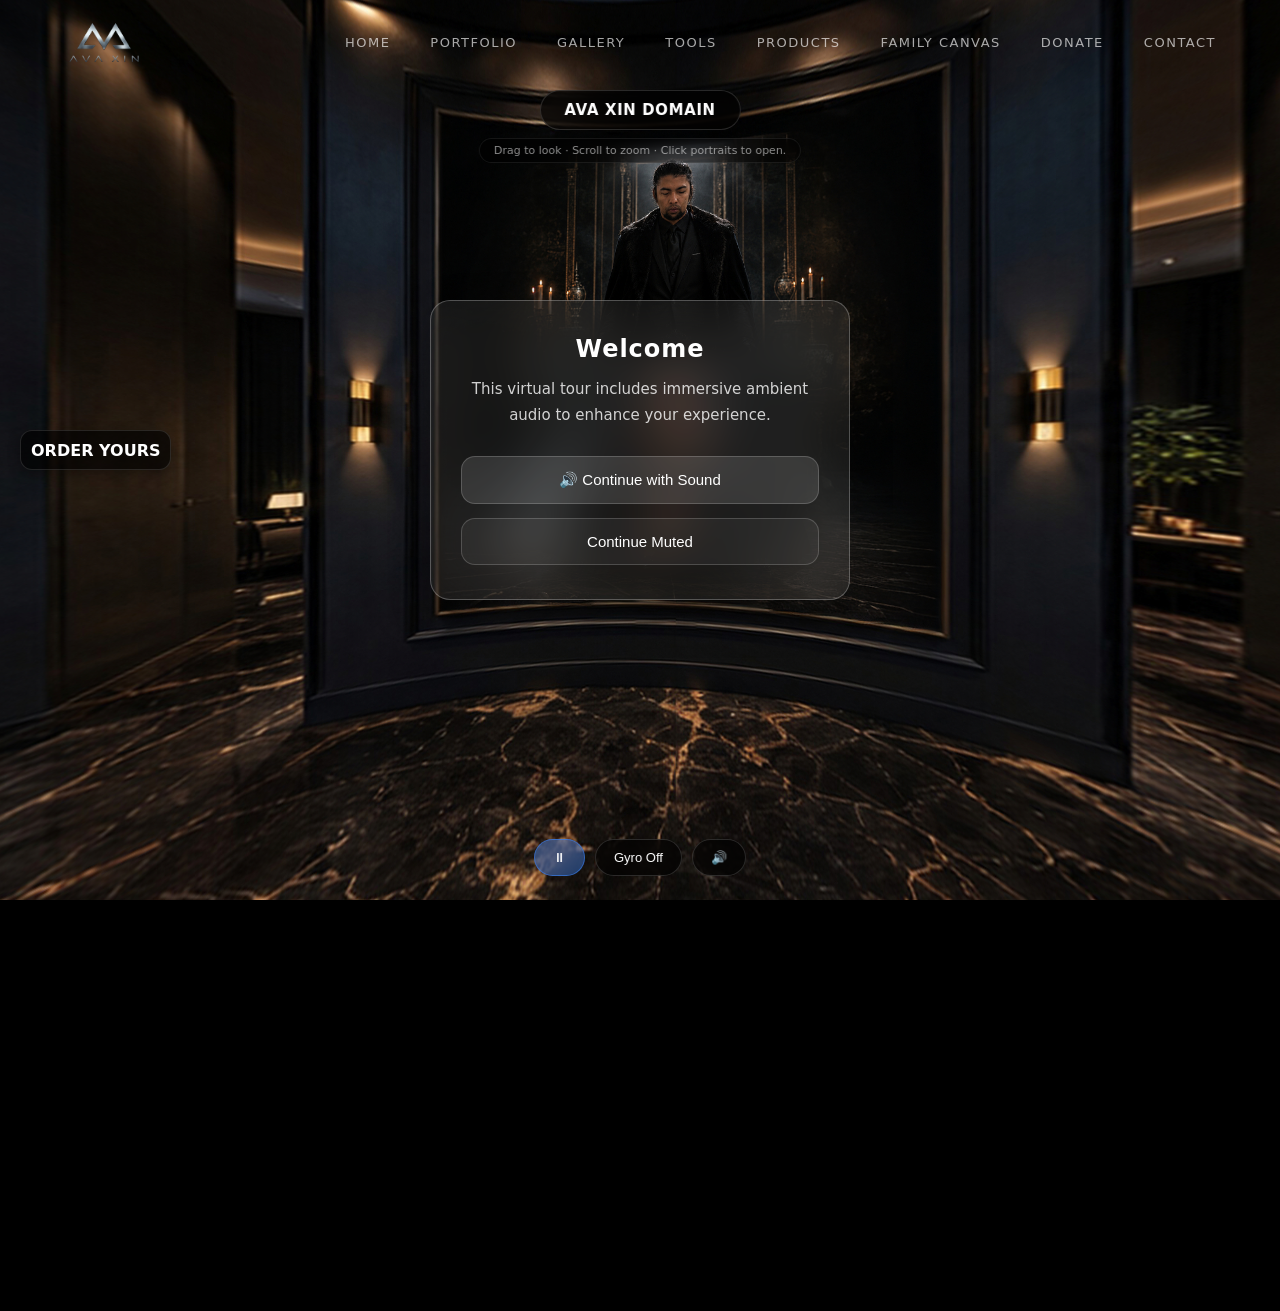
==== commit 414db539: "Add files via upload" ====
--- a/index.html
+++ b/index.html
@@ -68,7 +68,6 @@
     <button class="ctrl-btn" id="autoplay-btn" onclick="toggleAutoplay()">⏸</button>
     <button class="ctrl-btn" id="gyro-btn" title="Toggle Gyro">Gyro Off</button>
     <button class="ctrl-btn" id="globalAudioToggle" title="Toggle Background Music">🔊</button>
-    <button class="ctrl-btn fullscreen-toggle" id="fullscreen-btn" onclick="toggleFullscreen()">⛶</button>
 </div>
 
 
--- a/style.css
+++ b/style.css
@@ -689,7 +689,7 @@
     overflow: hidden;
     opacity: 0;
     transform: scale(0.96);
-    transition: opacity 0.25s ease, transform 0.25s ease;
+    transition: opacity 1s ease, transform 1s ease;
 }
 
 .modal-image-shell {
@@ -788,6 +788,13 @@
     white-space: pre-line;
     animation: creditsScroll 20s linear infinite;
     will-change: transform;
+    opacity: 1;
+    transition: opacity 0.25s ease, text-shadow 0.25s ease;
+}
+
+.modal-subtext.dimmed {
+    opacity: 0.2;
+    text-shadow: 0 2px 8px rgba(0, 0, 0, 0.35);
 }
 
 @keyframes creditsScroll {
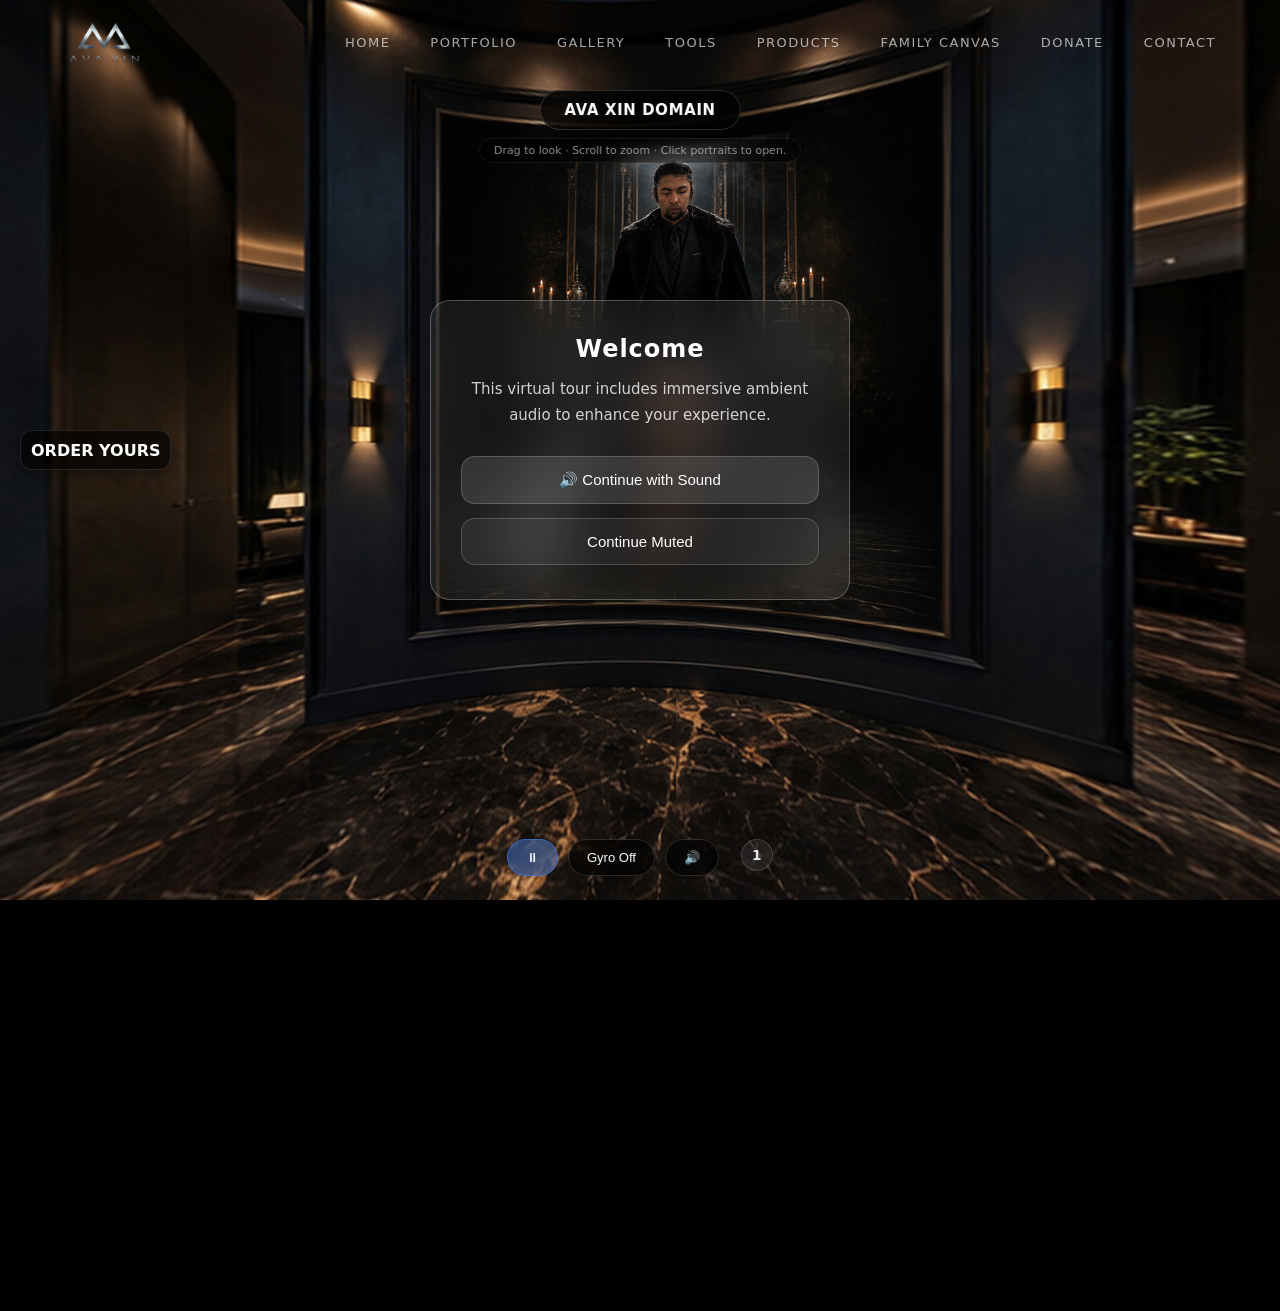
==== commit 7d88b0a6: "Add files via upload" ====
--- a/index.html
+++ b/index.html
@@ -68,6 +68,7 @@
     <button class="ctrl-btn" id="autoplay-btn" onclick="toggleAutoplay()">⏸</button>
     <button class="ctrl-btn" id="gyro-btn" title="Toggle Gyro">Gyro Off</button>
     <button class="ctrl-btn" id="globalAudioToggle" title="Toggle Background Music">🔊</button>
+    <span class="visitor-counter-badge" id="visitorCounterBadge">0</span>
 </div>
 
 
@@ -97,6 +98,7 @@
 </div>
 <div class="copyright">
     &copy; 2026 Ava Xin. All rights reserved.
+    <span class="visitor-counter" id="visitorCounter">Visitors: 0</span>
 </div>
 </footer>
 
--- a/style.css
+++ b/style.css
@@ -481,6 +481,31 @@
 footer a:hover { color: #2563eb; }
 .copyright { text-align: center; padding: 20px; color: #4b5563; border-top: 1px solid #1f2937; }
 
+.visitor-counter {
+    display: inline-block;
+    margin-left: 16px;
+    color: #9ca3af;
+    font-size: 0.95rem;
+    font-weight: 500;
+}
+
+.visitor-counter-badge {
+    display: inline-flex;
+    align-items: center;
+    justify-content: center;
+    min-width: 32px;
+    margin-left: 12px;
+    padding: 0 10px;
+    height: 32px;
+    border-radius: 999px;
+    background: rgba(255, 255, 255, 0.08);
+    border: 1px solid rgba(255, 255, 255, 0.15);
+    color: #e5e7eb;
+    font-size: 0.85rem;
+    font-weight: 600;
+    letter-spacing: 0.02em;
+}
+
 /* ==========================================================================
    CUSTOM POPUP MODAL
    ========================================================================== */
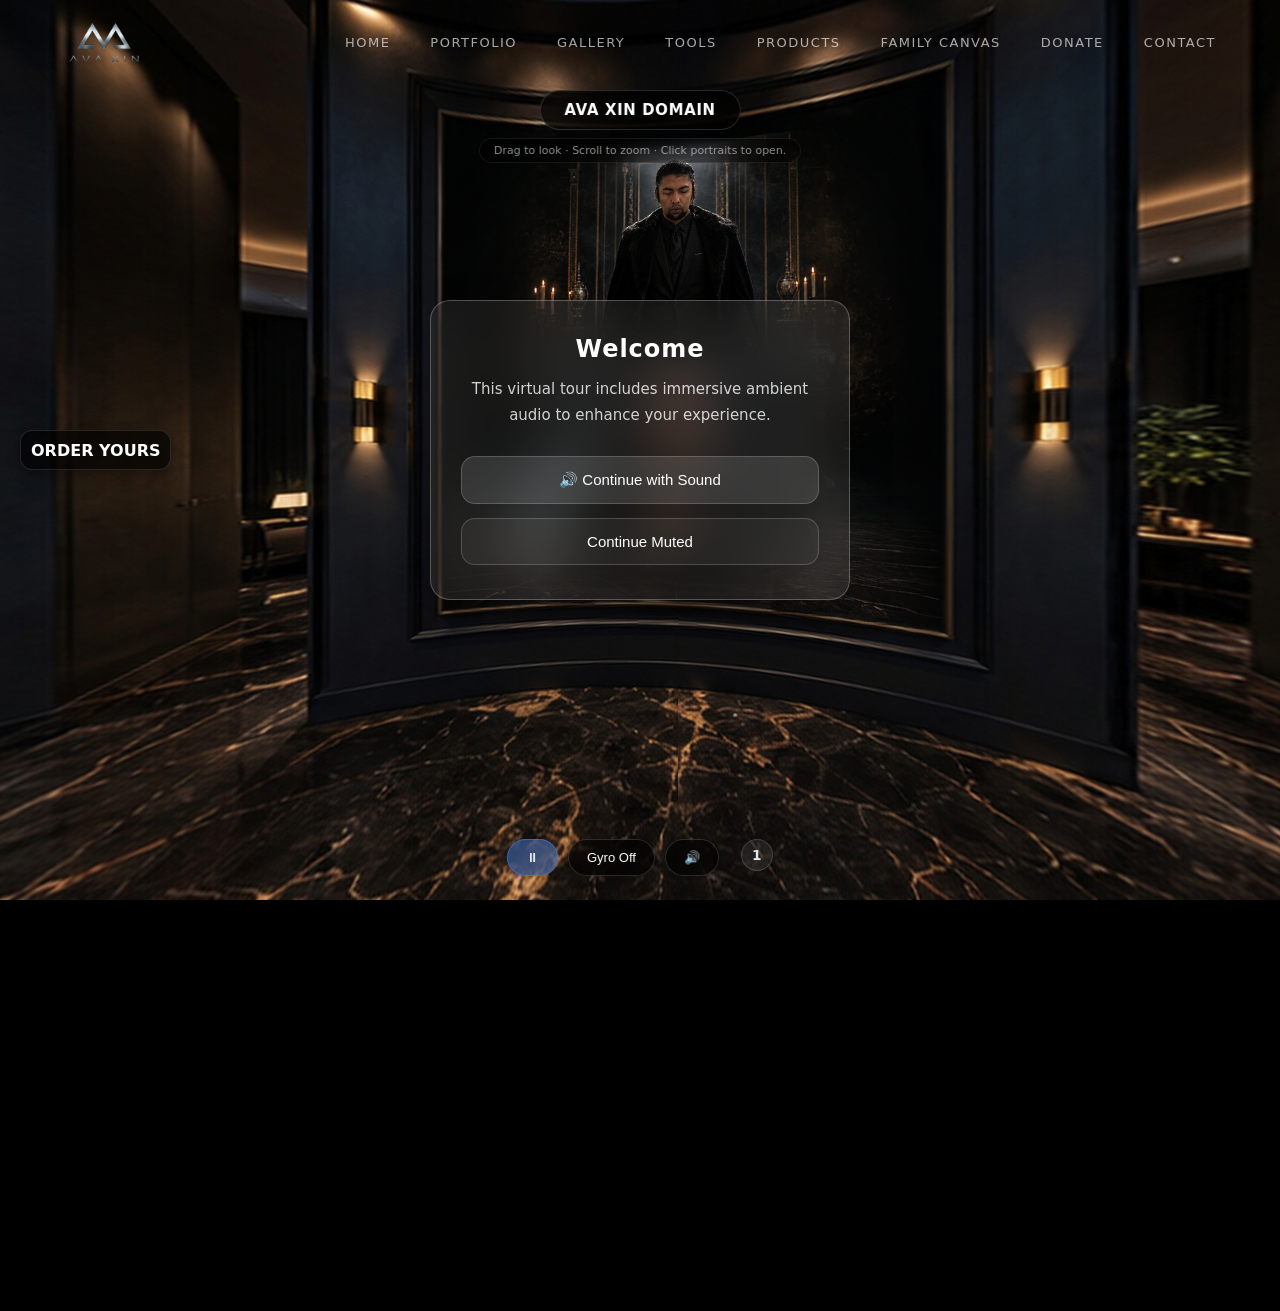
==== commit db14c34c: "Add files via upload" ====
--- a/index.html
+++ b/index.html
@@ -62,7 +62,7 @@
     <div id="hint">Drag to look · Scroll to zoom · Click portraits to open.</div>
 </div>
 <div id="scene-switcher">
-    <a class="scene-thumb order-btn" id="order-thumb" href="../contact/index.html">ORDER YOURS</a>
+    <a class="scene-thumb order-btn" id="order-thumb" href="xinavane.com/contact/index.html">ORDER YOURS</a>
 </div>
 <div id="controls">
     <button class="ctrl-btn" id="autoplay-btn" onclick="toggleAutoplay()">⏸</button>
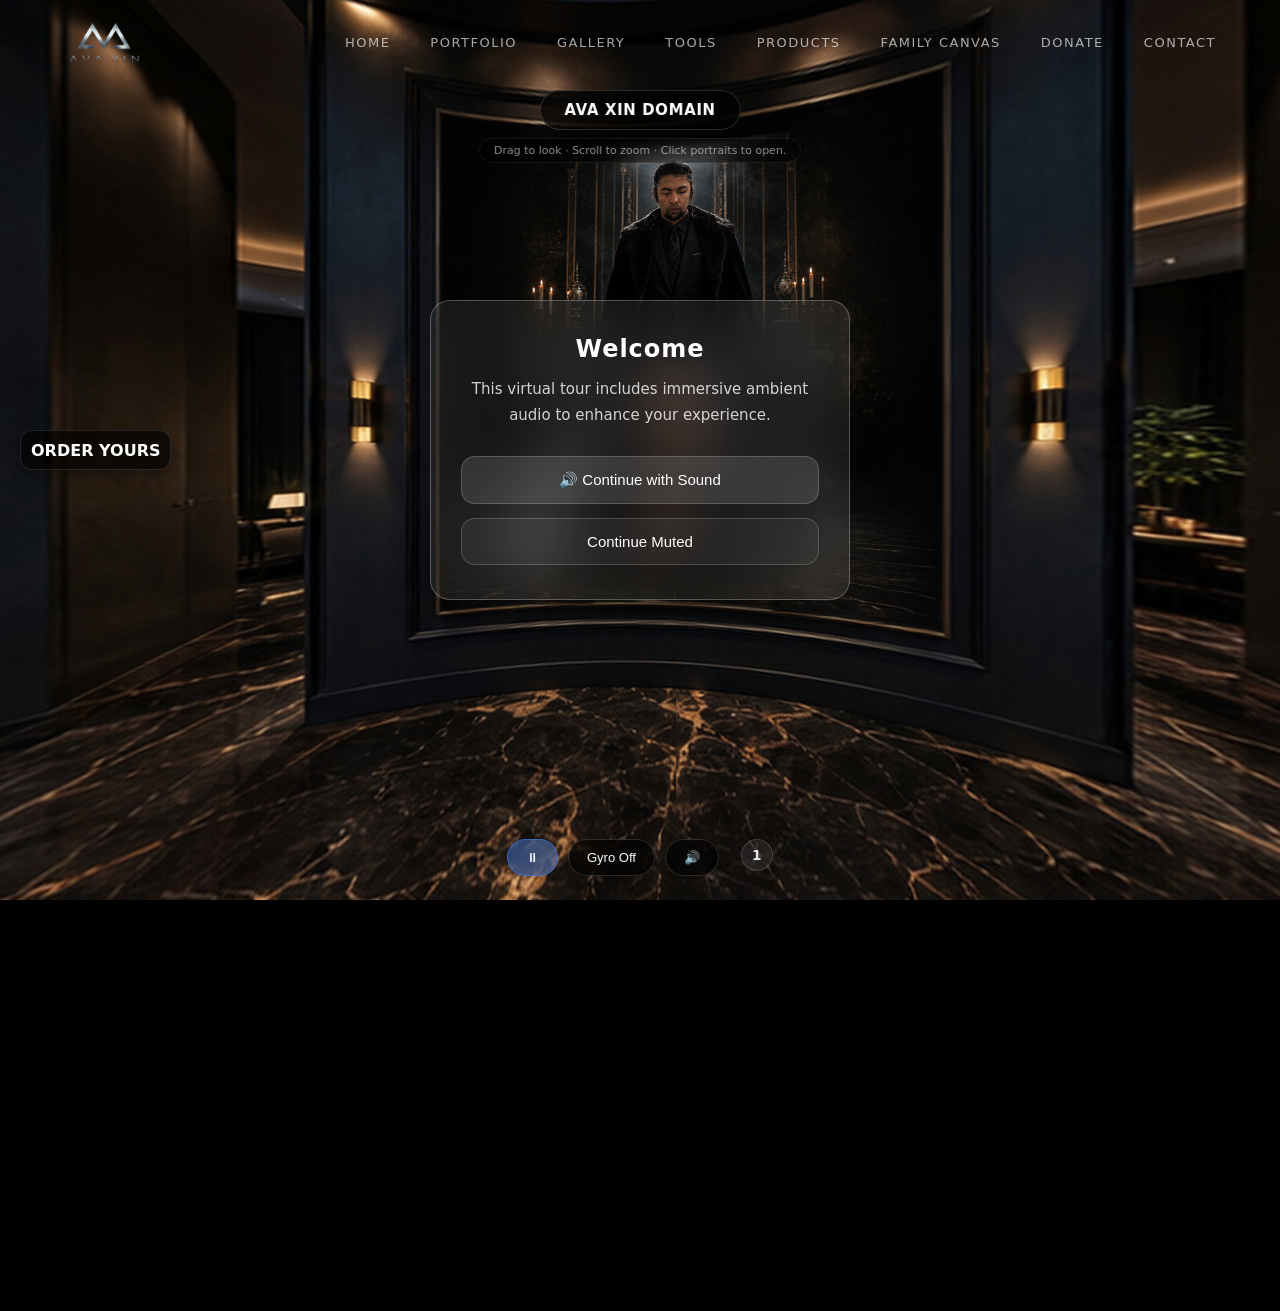
==== commit 2d624aec: "Update index.html" ====
--- a/index.html
+++ b/index.html
@@ -62,7 +62,7 @@
     <div id="hint">Drag to look · Scroll to zoom · Click portraits to open.</div>
 </div>
 <div id="scene-switcher">
-    <a class="scene-thumb order-btn" id="order-thumb" href="xinavane.com/contact/index.html">ORDER YOURS</a>
+    <a class="scene-thumb order-btn" id="order-thumb" href="www.xinavane.com/contact/">ORDER YOURS</a>
 </div>
 <div id="controls">
     <button class="ctrl-btn" id="autoplay-btn" onclick="toggleAutoplay()">⏸</button>
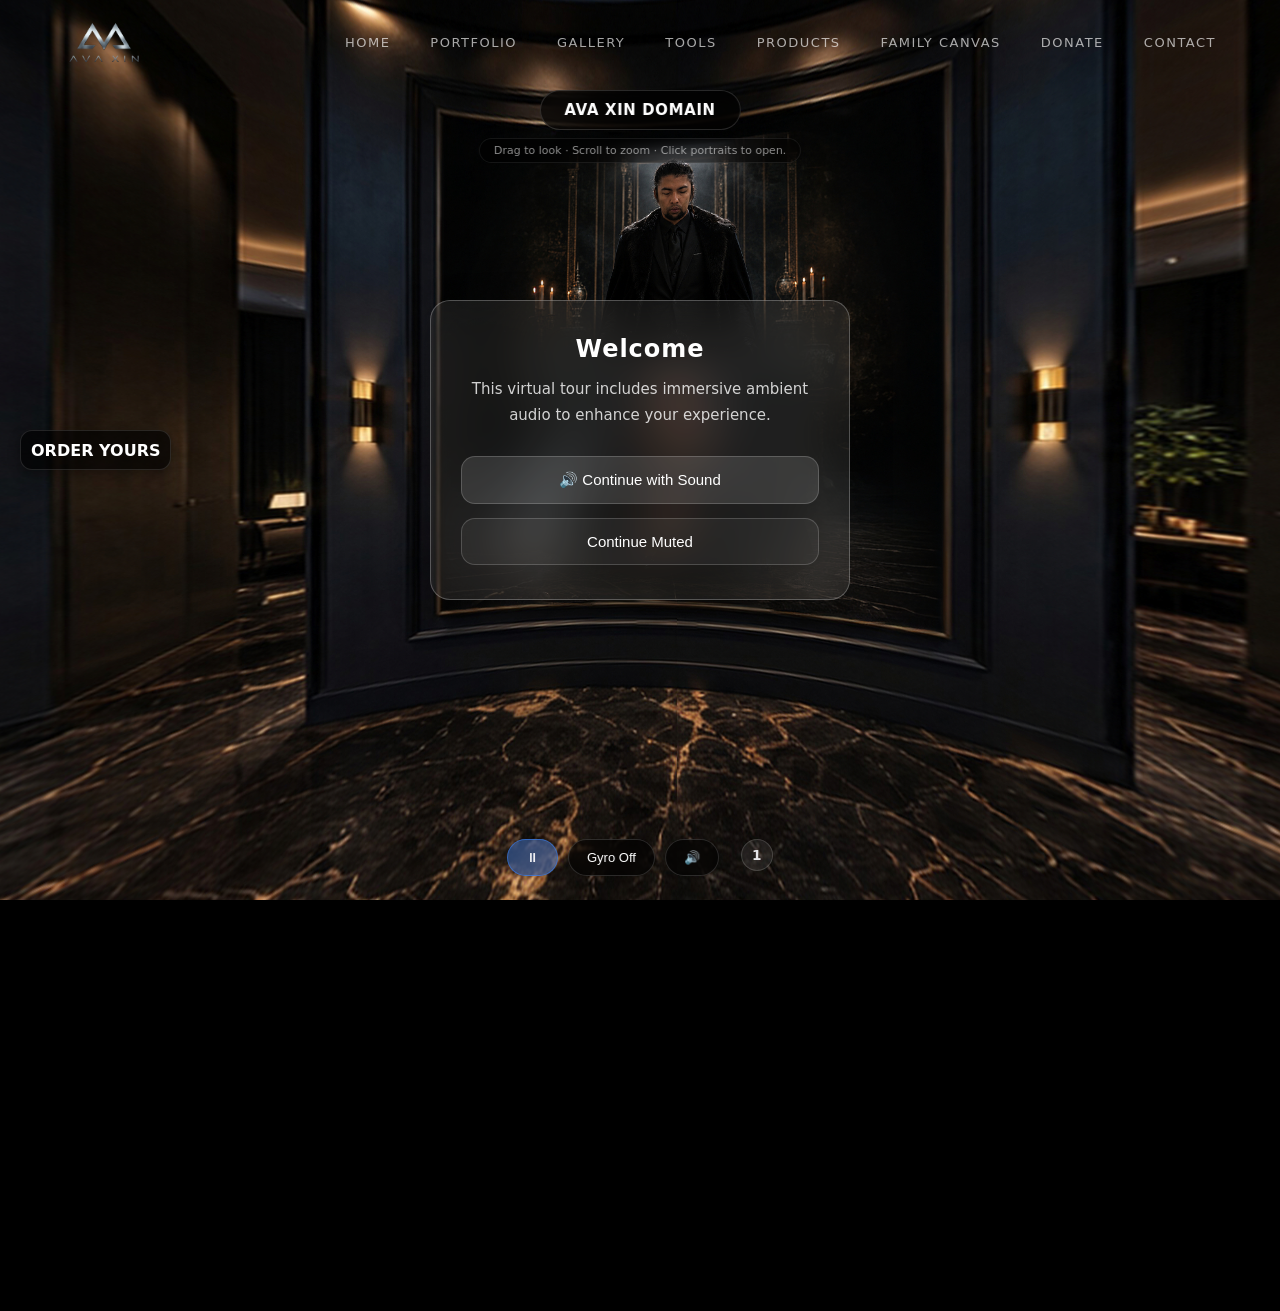
==== commit c624c8f5: "Update index.html" ====
--- a/index.html
+++ b/index.html
@@ -62,7 +62,7 @@
     <div id="hint">Drag to look · Scroll to zoom · Click portraits to open.</div>
 </div>
 <div id="scene-switcher">
-    <a class="scene-thumb order-btn" id="order-thumb" href="www.xinavane.com/contact/">ORDER YOURS</a>
+    <a class="scene-thumb order-btn" id="order-thumb" href="https://www.xinavane.com/contact/">ORDER YOURS</a>
 </div>
 <div id="controls">
     <button class="ctrl-btn" id="autoplay-btn" onclick="toggleAutoplay()">⏸</button>
